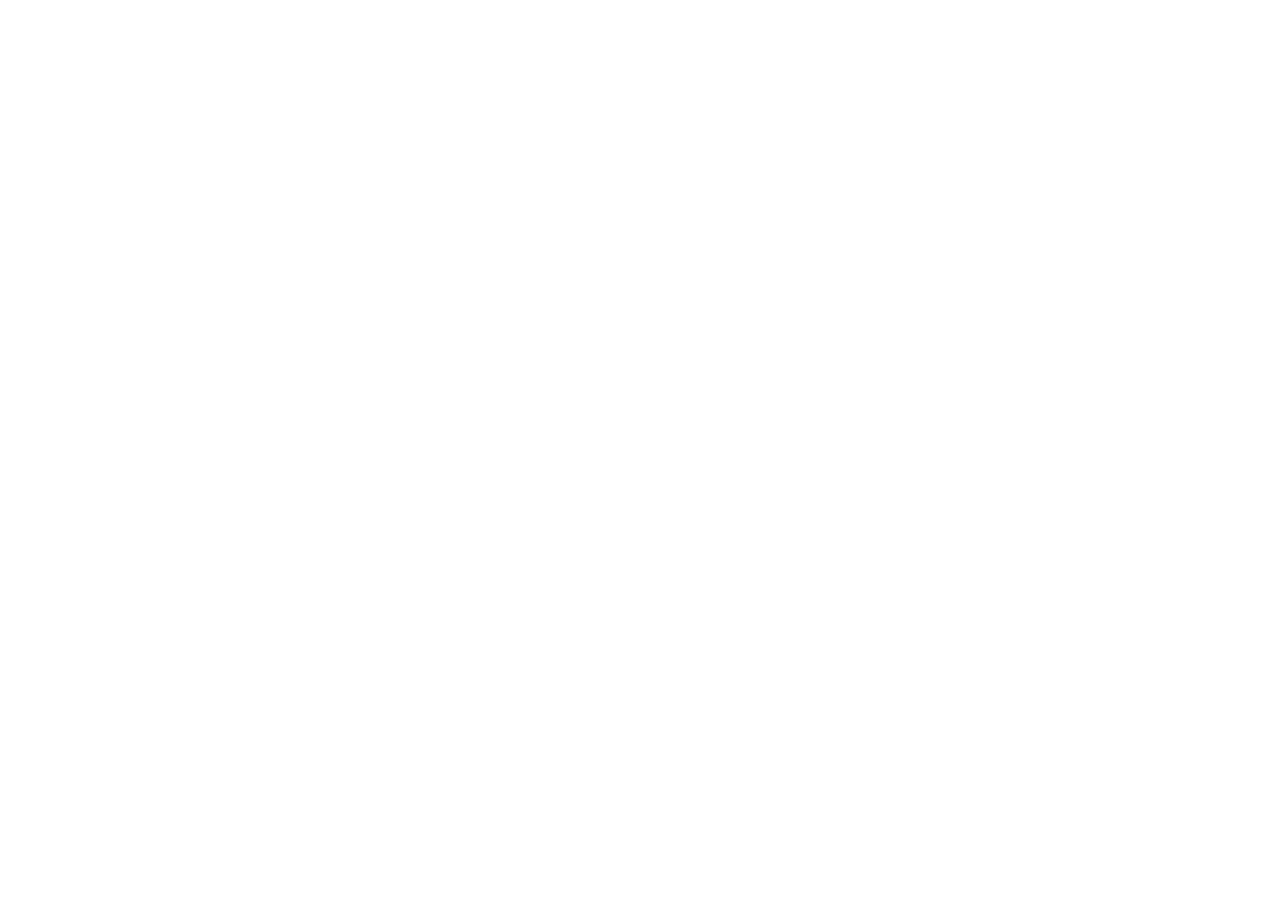
==== index.html @ b843b7ac "FT001: Criação da página inicial do projeto" ====
<!DOCTYPE html>
<html lang="pt-BR">
<head>
    <meta charset="UTF-8">
    <meta name="viewport" content="width=device-width, initial-scale=1.0">
    <title>SuperMovies</title>
</head>
<body>
    
</body>
</html>
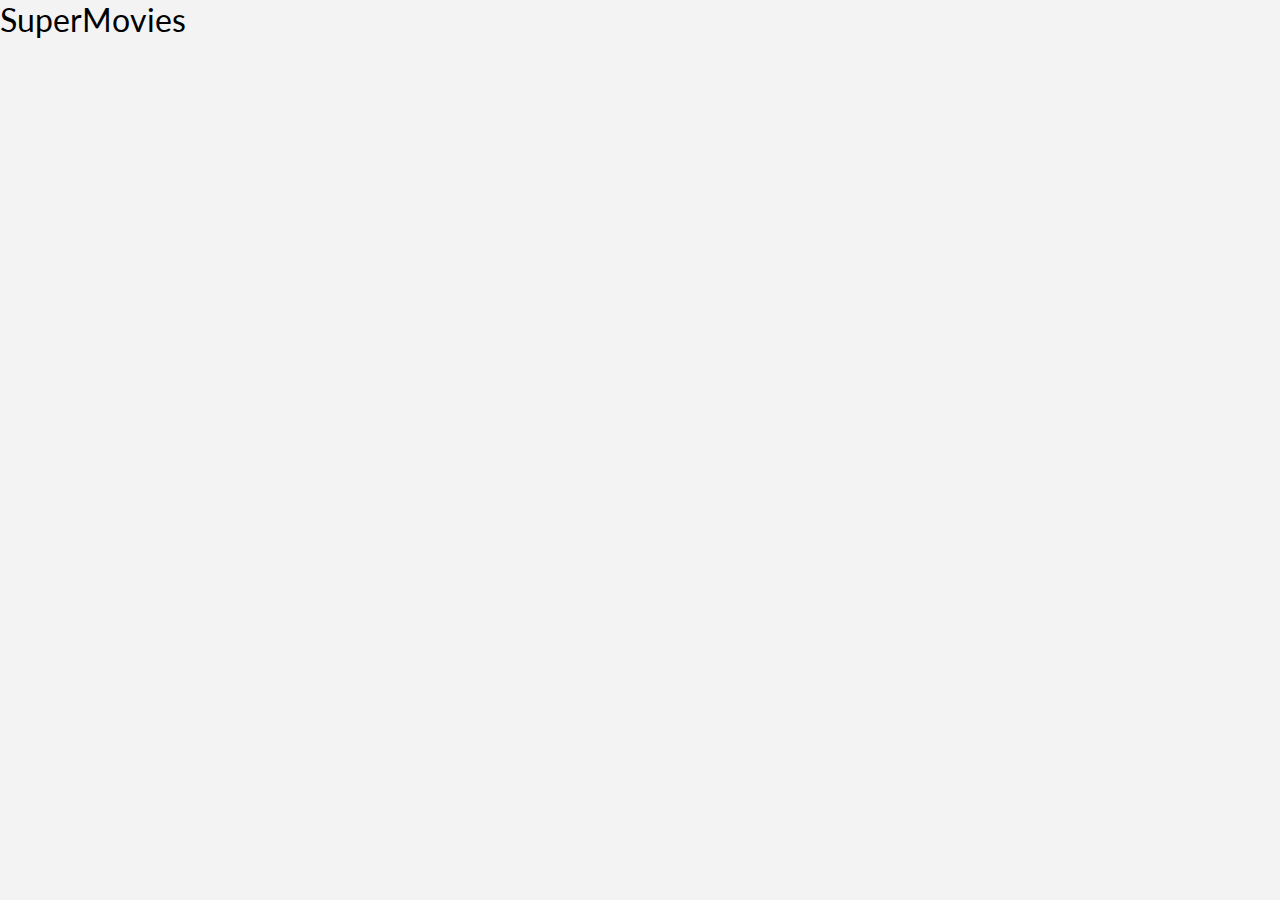
==== commit 5a0ef14b: "FT001: Criação de arquivos de estilo e implementação na 'index.html'" ====
--- a/index.html
+++ b/index.html
@@ -4,8 +4,9 @@
     <meta charset="UTF-8">
     <meta name="viewport" content="width=device-width, initial-scale=1.0">
     <title>SuperMovies</title>
+    <link rel="stylesheet" href="/assets/css/pages/index.css">
 </head>
 <body>
-    
+    <h1>SuperMovies</h1>
 </body>
 </html>--- a/assets/css/pages/index.css
+++ b/assets/css/pages/index.css
@@ -0,0 +1,11 @@
+@import url(/assets/css/global/global.css);
+
+* {
+    font-family: "Lato", sans-serif;
+    font-weight: 400;
+    font-style: normal;   
+}
+
+body{
+    background-color: var(--branco);
+}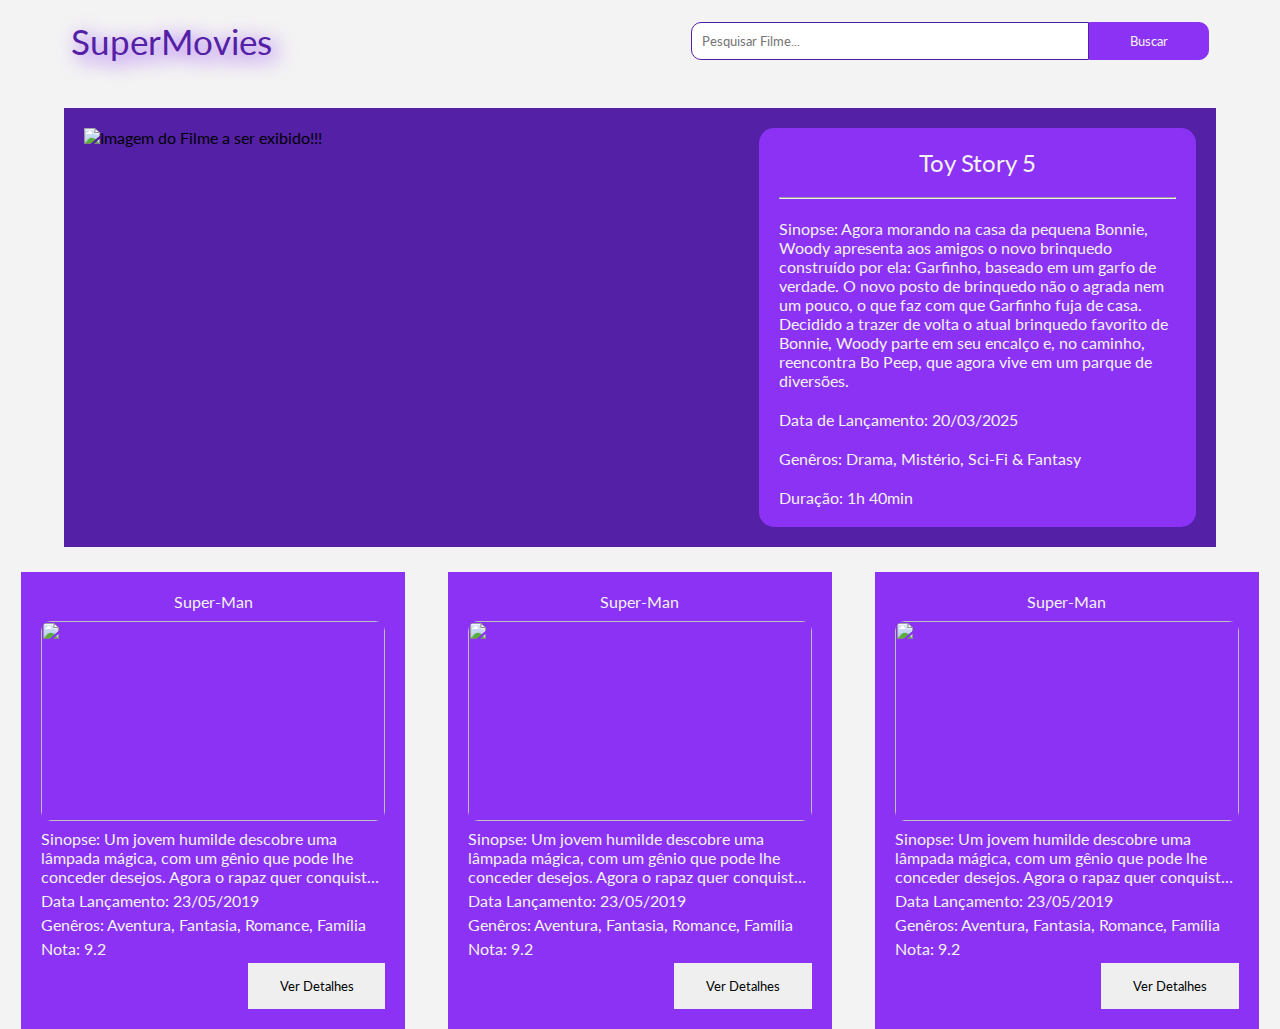
==== commit e50eb066: "FT001: Estilização inicial da página 'index.html'" ====
--- a/index.html
+++ b/index.html
@@ -7,6 +7,68 @@
     <link rel="stylesheet" href="/assets/css/pages/index.css">
 </head>
 <body>
-    <h1>SuperMovies</h1>
+    <header>
+        <h1 class="header__title">SuperMovies</h1>
+
+        <div class="header__search">
+            <input placeholder="Pesquisar Filme..." type="text" class="header__inputSearch">
+            <button class="header__btnSearch">Buscar</button>
+        </div>
+    </header>
+
+    <main>
+        <section class="carousel">
+            <figure class="carousel__imgContainer">
+                <img class="carousel__img" src="" alt="Imagem do Filme a ser exibido!!!">
+            </figure>
+
+            <article class="carousel__content">
+                <h2 class="carousel__title">Toy Story 5</h2>
+                <hr>
+                <p>Sinopse: Agora morando na casa da pequena Bonnie, Woody apresenta aos amigos o novo brinquedo construído por ela: Garfinho, baseado em um garfo de verdade. O novo posto de brinquedo não o agrada nem um pouco, o que faz com que Garfinho fuja de casa. Decidido a trazer de volta o atual brinquedo favorito de Bonnie, Woody parte em seu encalço e, no caminho, reencontra Bo Peep, que agora vive em um parque de diversões.</p>
+                <p>Data de Lançamento: 20/03/2025</p>
+                <p>Genêros: Drama, Mistério, Sci-Fi & Fantasy</p>
+                <p>Duração: 1h 40min</p>
+            </article>
+        </section>
+
+        <section class="container">
+            <div class="container__card">
+                <figure>
+                    <figcaption>Super-Man</figcaption>
+                    <img class= "container__img" src="" alt="">
+                </figure>
+                <p class="container__overview">Sinopse: Um jovem humilde descobre uma lâmpada mágica, com um gênio que pode lhe conceder desejos. Agora o rapaz quer conquistar a moça por quem se apaixonou, mas o que ele não sabe é que a jovem é uma princesa que está prestes a se noivar. Com a ajuda do Gênio, ele tenta se passar por um príncipe para conquistar o amor da moça e a confiança do pai dela.</p>
+                <p>Data Lançamento: 23/05/2019</p>
+                <p>Genêros: Aventura, Fantasia, Romance, Família </p>
+                <p>Nota: 9.2</p>
+                <button class="container__btnDetails" type="button">Ver Detalhes</button>
+            </div>
+
+            <div class="container__card">
+                <figure>
+                    <figcaption>Super-Man</figcaption>
+                    <img class= "container__img" src="" alt="">
+                </figure>
+                <p class="container__overview">Sinopse: Um jovem humilde descobre uma lâmpada mágica, com um gênio que pode lhe conceder desejos. Agora o rapaz quer conquistar a moça por quem se apaixonou, mas o que ele não sabe é que a jovem é uma princesa que está prestes a se noivar. Com a ajuda do Gênio, ele tenta se passar por um príncipe para conquistar o amor da moça e a confiança do pai dela.</p>
+                <p>Data Lançamento: 23/05/2019</p>
+                <p>Genêros: Aventura, Fantasia, Romance, Família </p>
+                <p>Nota: 9.2</p>
+                <button class="container__btnDetails" type="button">Ver Detalhes</button>
+            </div>
+
+            <div class="container__card">
+                <figure>
+                    <figcaption>Super-Man</figcaption>
+                    <img class= "container__img" src="" alt="">
+                </figure>
+                <p class="container__overview">Sinopse: Um jovem humilde descobre uma lâmpada mágica, com um gênio que pode lhe conceder desejos. Agora o rapaz quer conquistar a moça por quem se apaixonou, mas o que ele não sabe é que a jovem é uma princesa que está prestes a se noivar. Com a ajuda do Gênio, ele tenta se passar por um príncipe para conquistar o amor da moça e a confiança do pai dela.</p>
+                <p>Data Lançamento: 23/05/2019</p>
+                <p>Genêros: Aventura, Fantasia, Romance, Família </p>
+                <p>Nota: 9.2</p>
+                <button class="container__btnDetails" type="button">Ver Detalhes</button>
+            </div>
+        </section>
+    </main>
 </body>
 </html>--- a/assets/css/pages/index.css
+++ b/assets/css/pages/index.css
@@ -8,4 +8,155 @@
 
 body{
     background-color: var(--branco);
-}+}
+
+/* Cabeçalho */
+header{
+    display: flex;
+    align-items: center;
+    padding: 20px;
+    margin: 0 4% 0 4%;
+
+    .header__title{
+        flex: 1;
+        color: var(--roxo);
+        text-shadow: 5px 5px 20px var(--violeta);
+        font-size: 2.2rem;
+    }
+
+    .header__search{
+        width: 100%;
+        display: flex;
+        align-items: center;
+        justify-content: end;
+        max-width: 70%;
+
+        .header__inputSearch{
+            width: 50%;
+            border: none;
+            border-top-left-radius: 10px;
+            border-bottom-left-radius: 10px;
+            outline: none;
+            border: 1px solid var(--roxo);
+        }
+
+        .header__inputSearch:focus{
+            border-color: var(--violeta);
+        }
+        
+        .header__btnSearch{
+            color: var(--branco);
+            border: solid 1px var(--violeta);
+            width: 15%;
+            border-top-right-radius: 10px;
+            border-bottom-right-radius: 10px;
+            background-color: var(--violeta);
+            cursor: pointer;
+        }
+
+        .header__btnSearch:hover{
+            opacity: 0.8;
+        }
+
+        .header__btnSearch:active{
+            background-color: var(--roxo);
+        }
+
+        .header__inputSearch, .header__btnSearch{
+            padding: 10px;
+        }
+    }
+}
+
+/* Corpo/Main */
+main{
+    margin-top: 2%;
+    display: flex;
+    flex-flow: column wrap;
+    align-items: center;
+
+    .carousel{
+        display: flex;
+        width: 90%;
+        background-color: var(--roxo);
+        padding: 20px;
+        gap: 20px;
+
+        .carousel__imgContainer{
+            flex: 60%;
+            overflow: hidden;
+
+            .carousel__img{
+                height: 400px;
+            }
+        }
+
+        .carousel__content{
+            display: flex;
+            flex-flow: column wrap;
+            gap: 20px;
+            flex: 40%;
+            padding: 20px;
+            background-color: var(--violeta);
+            color: var(--branco);
+            border-radius: 15px;
+
+            .carousel__title{
+                text-align: center;
+            }
+        }
+    }
+
+    .container{
+        display: flex;
+        flex-flow: row wrap;
+        width: 100%;
+        margin-top: 2%;
+        justify-content: space-around;
+        
+        .container__card{
+            background-color: var(--violeta);
+            color: var(--branco);
+            display: flex;
+            flex-flow: column wrap;
+            width: 30%;
+            padding: 20px;
+            gap: 5px;
+
+            figcaption{
+                text-align: center;
+            }
+            
+            .container__img{
+                margin-top: 10px;
+                width: 100%;       
+                height: 200px;       
+                object-fit: cover;   
+                border-radius: 10px;
+            }
+
+            .container__overview{
+                display: -webkit-box;                
+                -webkit-box-orient: vertical;        
+                -webkit-line-clamp: 3;                
+                line-clamp: 3;
+                overflow: hidden;                   
+                text-overflow: ellipsis;
+            }
+
+            .container__btnDetails{
+                width: 40%;
+                padding: 15px;
+                margin: 0 0 0 60%;
+                border: none;
+                cursor: pointer;
+            }
+
+            .container__btnDetails:hover{
+                background-color: var(--roxo);
+                color: var(--branco);
+            }
+        }
+    }
+}
+
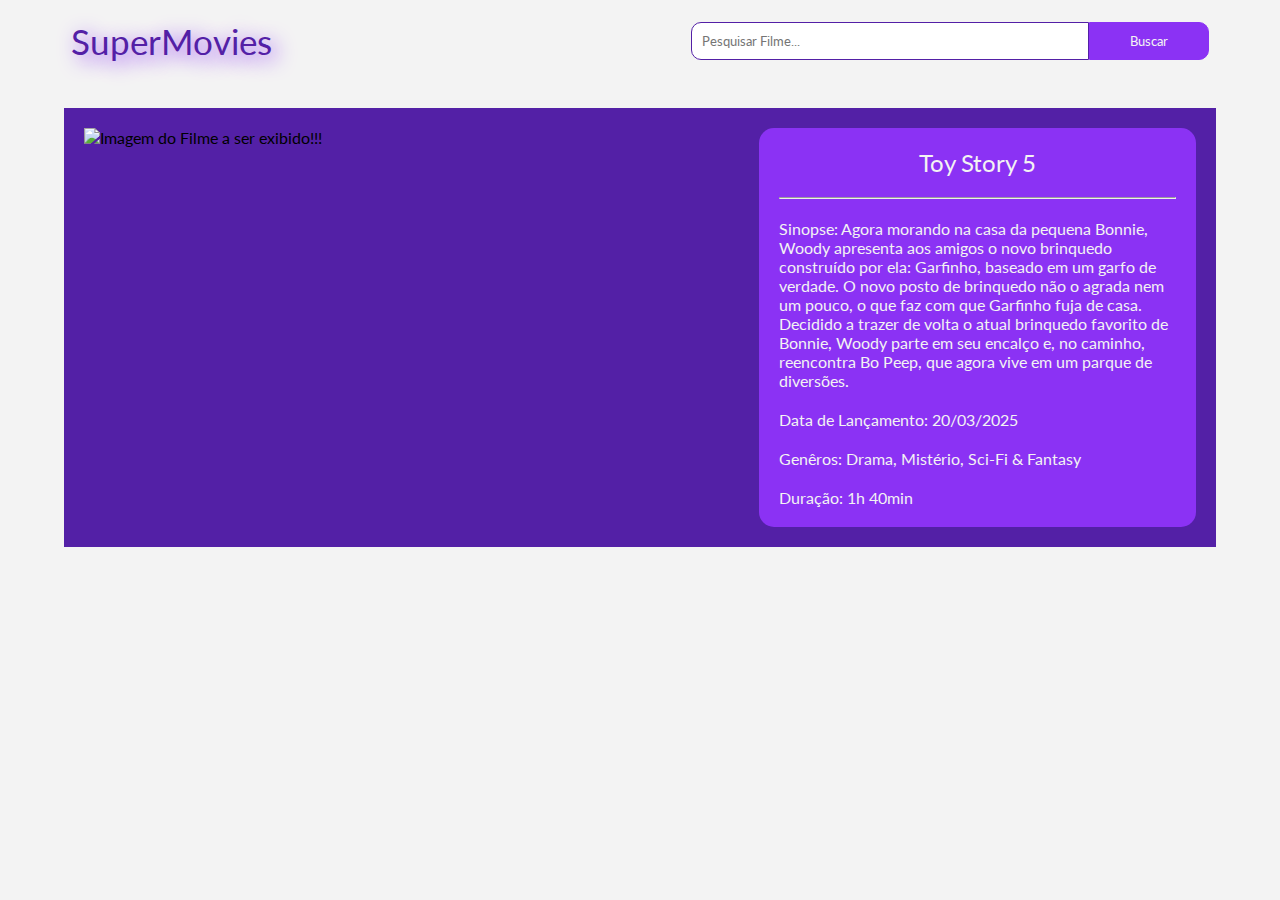
==== commit 609afac1: "FT002: Implementando o arquivo 'index.js' no arquivo 'index.html'" ====
--- a/index.html
+++ b/index.html
@@ -32,43 +32,9 @@
             </article>
         </section>
 
-        <section class="container">
-            <div class="container__card">
-                <figure>
-                    <figcaption>Super-Man</figcaption>
-                    <img class= "container__img" src="" alt="">
-                </figure>
-                <p class="container__overview">Sinopse: Um jovem humilde descobre uma lâmpada mágica, com um gênio que pode lhe conceder desejos. Agora o rapaz quer conquistar a moça por quem se apaixonou, mas o que ele não sabe é que a jovem é uma princesa que está prestes a se noivar. Com a ajuda do Gênio, ele tenta se passar por um príncipe para conquistar o amor da moça e a confiança do pai dela.</p>
-                <p>Data Lançamento: 23/05/2019</p>
-                <p>Genêros: Aventura, Fantasia, Romance, Família </p>
-                <p>Nota: 9.2</p>
-                <button class="container__btnDetails" type="button">Ver Detalhes</button>
-            </div>
+        <section class="container"></section>
+    </main>
 
-            <div class="container__card">
-                <figure>
-                    <figcaption>Super-Man</figcaption>
-                    <img class= "container__img" src="" alt="">
-                </figure>
-                <p class="container__overview">Sinopse: Um jovem humilde descobre uma lâmpada mágica, com um gênio que pode lhe conceder desejos. Agora o rapaz quer conquistar a moça por quem se apaixonou, mas o que ele não sabe é que a jovem é uma princesa que está prestes a se noivar. Com a ajuda do Gênio, ele tenta se passar por um príncipe para conquistar o amor da moça e a confiança do pai dela.</p>
-                <p>Data Lançamento: 23/05/2019</p>
-                <p>Genêros: Aventura, Fantasia, Romance, Família </p>
-                <p>Nota: 9.2</p>
-                <button class="container__btnDetails" type="button">Ver Detalhes</button>
-            </div>
-
-            <div class="container__card">
-                <figure>
-                    <figcaption>Super-Man</figcaption>
-                    <img class= "container__img" src="" alt="">
-                </figure>
-                <p class="container__overview">Sinopse: Um jovem humilde descobre uma lâmpada mágica, com um gênio que pode lhe conceder desejos. Agora o rapaz quer conquistar a moça por quem se apaixonou, mas o que ele não sabe é que a jovem é uma princesa que está prestes a se noivar. Com a ajuda do Gênio, ele tenta se passar por um príncipe para conquistar o amor da moça e a confiança do pai dela.</p>
-                <p>Data Lançamento: 23/05/2019</p>
-                <p>Genêros: Aventura, Fantasia, Romance, Família </p>
-                <p>Nota: 9.2</p>
-                <button class="container__btnDetails" type="button">Ver Detalhes</button>
-            </div>
-        </section>
-    </main>
+    <script type="module" src="assets/js/index.js"></script>
 </body>
 </html>--- a/assets/css/pages/index.css
+++ b/assets/css/pages/index.css
@@ -112,13 +112,15 @@
         flex-flow: row wrap;
         width: 100%;
         margin-top: 2%;
-        justify-content: space-around;
+        justify-content: center;
+        gap: 30px;
         
         .container__card{
             background-color: var(--violeta);
             color: var(--branco);
             display: flex;
             flex-flow: column wrap;
+            justify-content: space-between;
             width: 30%;
             padding: 20px;
             gap: 5px;
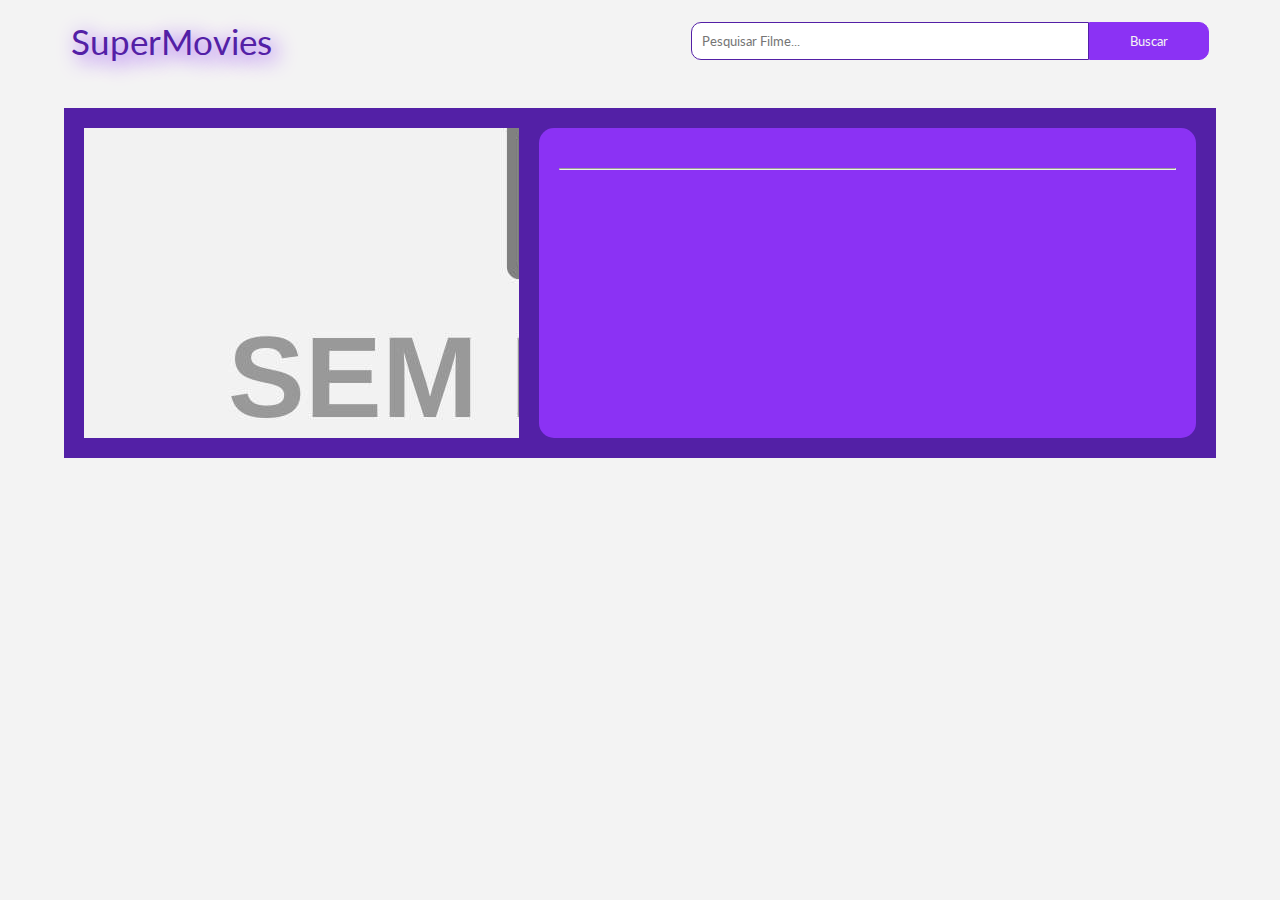
==== commit 89a2b798: "FT002: Terminando a implementação do carrosel e dos cards com dados da Api na página index.html" ====
--- a/index.html
+++ b/index.html
@@ -19,16 +19,16 @@
     <main>
         <section class="carousel">
             <figure class="carousel__imgContainer">
-                <img class="carousel__img" src="" alt="Imagem do Filme a ser exibido!!!">
+                <img class="carousel__img" src="assets/imgs/semImagem.jpg" alt="Imagem do Filme a ser exibido!!!">
             </figure>
 
             <article class="carousel__content">
-                <h2 class="carousel__title">Toy Story 5</h2>
+                <h2 class="carousel__title"></h2>
                 <hr>
-                <p>Sinopse: Agora morando na casa da pequena Bonnie, Woody apresenta aos amigos o novo brinquedo construído por ela: Garfinho, baseado em um garfo de verdade. O novo posto de brinquedo não o agrada nem um pouco, o que faz com que Garfinho fuja de casa. Decidido a trazer de volta o atual brinquedo favorito de Bonnie, Woody parte em seu encalço e, no caminho, reencontra Bo Peep, que agora vive em um parque de diversões.</p>
-                <p>Data de Lançamento: 20/03/2025</p>
-                <p>Genêros: Drama, Mistério, Sci-Fi & Fantasy</p>
-                <p>Duração: 1h 40min</p>
+                <p class="carousel__overview"></p>
+                <p class="carousel__genre"></p>
+                <p class="carousel__minimumDate"></p>
+                <p class="carousel__maximumDate"></p>
             </article>
         </section>
 
--- a/assets/css/pages/index.css
+++ b/assets/css/pages/index.css
@@ -81,28 +81,39 @@
         background-color: var(--roxo);
         padding: 20px;
         gap: 20px;
+        height: 350px;
+        overflow: hidden;
 
         .carousel__imgContainer{
-            flex: 60%;
+            flex: 30%;
+            display: flex;
+            align-items: center;
             overflow: hidden;
-
-            .carousel__img{
-                height: 400px;
-            }
         }
 
         .carousel__content{
             display: flex;
             flex-flow: column wrap;
             gap: 20px;
-            flex: 40%;
+            flex: 50%;
             padding: 20px;
             background-color: var(--violeta);
             color: var(--branco);
             border-radius: 15px;
+            height: 100%;
+            overflow: hidden;
 
             .carousel__title{
                 text-align: center;
+            }
+
+            .carousel__overview{
+                display: -webkit-box;                
+                -webkit-box-orient: vertical;        
+                -webkit-line-clamp: 5;                
+                line-clamp: 5;
+                overflow: hidden;                   
+                text-overflow: ellipsis;
             }
         }
     }
@@ -123,7 +134,7 @@
             justify-content: space-between;
             width: 30%;
             padding: 20px;
-            gap: 5px;
+            gap: 8px;
 
             figcaption{
                 text-align: center;
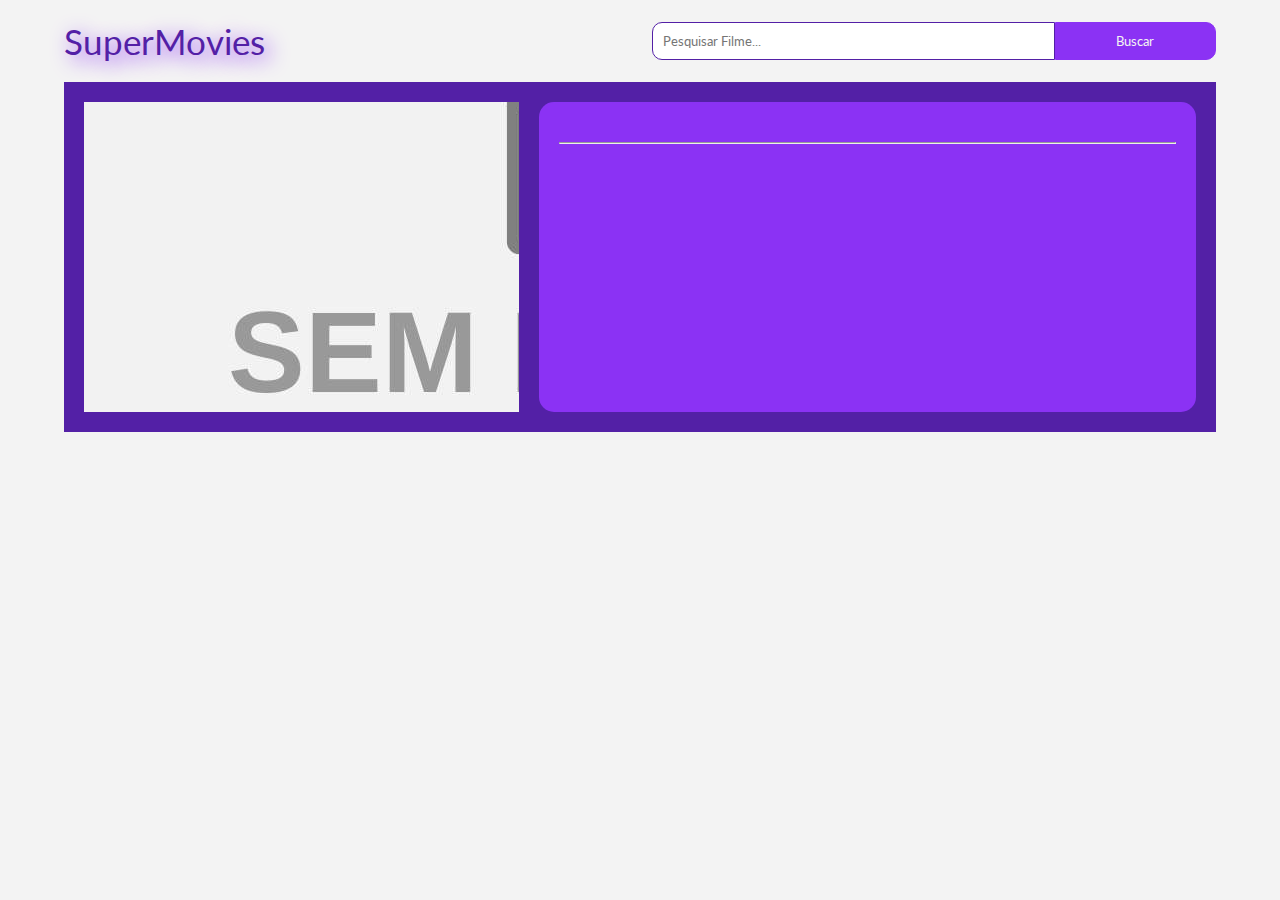
==== commit ede0f269: "FT004: Fazendo o direcionamento da 'index.html' para a 'search.html'" ====
--- a/index.html
+++ b/index.html
@@ -12,7 +12,7 @@
 
         <div class="header__search">
             <input placeholder="Pesquisar Filme..." type="text" class="header__inputSearch">
-            <button class="header__btnSearch">Buscar</button>
+            <a class="header__aSearch"><button class="header__btnSearch">Buscar</button></a>
         </div>
     </header>
 
--- a/assets/css/pages/index.css
+++ b/assets/css/pages/index.css
@@ -14,8 +14,8 @@
 header{
     display: flex;
     align-items: center;
-    padding: 20px;
-    margin: 0 4% 0 4%;
+    padding: 20px 0;
+    margin: 0 5% 0 5%;
 
     .header__title{
         flex: 1;
@@ -43,15 +43,19 @@
         .header__inputSearch:focus{
             border-color: var(--violeta);
         }
-        
-        .header__btnSearch{
-            color: var(--branco);
-            border: solid 1px var(--violeta);
-            width: 15%;
-            border-top-right-radius: 10px;
-            border-bottom-right-radius: 10px;
-            background-color: var(--violeta);
-            cursor: pointer;
+
+        .header__aSearch{
+            width: 20%;
+
+            .header__btnSearch{
+                width: 100%;
+                color: var(--branco);
+                border: solid 1px var(--violeta);
+                border-top-right-radius: 10px;
+                border-bottom-right-radius: 10px;
+                background-color: var(--violeta);
+                cursor: pointer;
+            }
         }
 
         .header__btnSearch:hover{
@@ -70,14 +74,14 @@
 
 /* Corpo/Main */
 main{
-    margin-top: 2%;
+    margin: 0 5% 0 5%;
     display: flex;
     flex-flow: column wrap;
     align-items: center;
 
     .carousel{
         display: flex;
-        width: 90%;
+        width: 100%;
         background-color: var(--roxo);
         padding: 20px;
         gap: 20px;
@@ -123,7 +127,7 @@
         flex-flow: row wrap;
         width: 100%;
         margin-top: 2%;
-        justify-content: center;
+        justify-content: space-between;
         gap: 30px;
         
         .container__card{
@@ -170,6 +174,10 @@
                 color: var(--branco);
             }
         }
+
+        .container__card--ghost{
+            visibility: hidden;
+        }
     }
 }
 
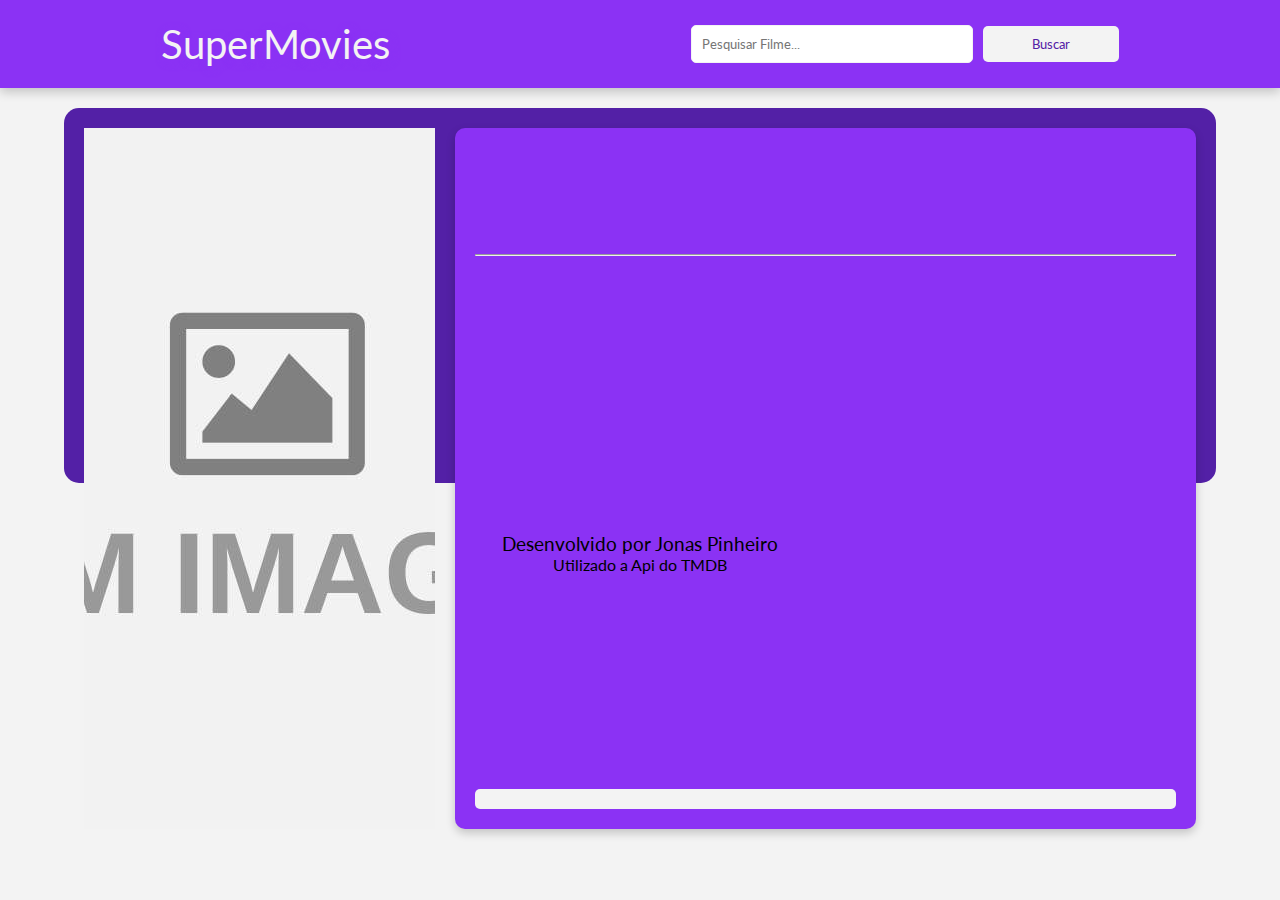
==== commit b70cf657: "FT005: Fazendo alterações no script e na estilização da página 'index.html'" ====
--- a/index.html
+++ b/index.html
@@ -29,12 +29,18 @@
                 <p class="carousel__genre"></p>
                 <p class="carousel__minimumDate"></p>
                 <p class="carousel__maximumDate"></p>
+                <a class="carousel__a"><button class="carousel__btnDetails"></button></a></button>
             </article>
         </section>
 
         <section class="container"></section>
     </main>
 
+    <footer>
+        <h3>Desenvolvido por Jonas Pinheiro</h3>
+        <h4>Utilizado a Api do TMDB</h4>
+    </footer>
+
     <script type="module" src="assets/js/index.js"></script>
 </body>
 </html>--- a/assets/css/pages/index.css
+++ b/assets/css/pages/index.css
@@ -1,4 +1,5 @@
 @import url(/assets/css/global/global.css);
+@import url(/assets/css/pages/indexMedia.css);
 
 * {
     font-family: "Lato", sans-serif;
@@ -14,30 +15,28 @@
 header{
     display: flex;
     align-items: center;
-    padding: 20px 0;
-    margin: 0 5% 0 5%;
+    justify-content: space-around;
+    padding: 20px 10px;
+    box-shadow: 0px 4px 10px rgba(0, 0, 0, 0.2);
+    background: var(--violeta);
 
     .header__title{
-        flex: 1;
-        color: var(--roxo);
-        text-shadow: 5px 5px 20px var(--violeta);
-        font-size: 2.2rem;
+        color: var(--branco);
+        text-shadow: 2px 2px 10px var(--violeta);
+        font-size: 2.5rem;
     }
 
     .header__search{
-        width: 100%;
         display: flex;
         align-items: center;
-        justify-content: end;
-        max-width: 70%;
+        gap: 10px;
 
         .header__inputSearch{
-            width: 50%;
-            border: none;
-            border-top-left-radius: 10px;
-            border-bottom-left-radius: 10px;
+            width: 350px;
+            padding: 10px;
+            border: 1px solid var(--branco);
+            border-radius: 5px;
             outline: none;
-            border: 1px solid var(--roxo);
         }
 
         .header__inputSearch:focus{
@@ -45,72 +44,68 @@
         }
 
         .header__aSearch{
-            width: 20%;
+            width: 40%;
 
             .header__btnSearch{
                 width: 100%;
-                color: var(--branco);
-                border: solid 1px var(--violeta);
-                border-top-right-radius: 10px;
-                border-bottom-right-radius: 10px;
-                background-color: var(--violeta);
+                padding: 10px 15px;
+                border: none;
+                border-radius: 5px;
+                background-color: var(--branco);
+                color: var(--roxo);
                 cursor: pointer;
+                transition: 0.3s;
             }
         }
 
         .header__btnSearch:hover{
-            opacity: 0.8;
-        }
-
-        .header__btnSearch:active{
             background-color: var(--roxo);
-        }
-
-        .header__inputSearch, .header__btnSearch{
-            padding: 10px;
+            color: var(--branco);
         }
     }
 }
 
 /* Corpo/Main */
 main{
-    margin: 0 5% 0 5%;
+    padding: 20px 5%;
     display: flex;
-    flex-flow: column wrap;
+    flex-direction: column;
     align-items: center;
 
     .carousel{
         display: flex;
+        flex-wrap: wrap;
         width: 100%;
         background-color: var(--roxo);
         padding: 20px;
         gap: 20px;
-        height: 350px;
-        overflow: hidden;
+        height: 375px;
+        border-radius: 15px;
 
         .carousel__imgContainer{
-            flex: 30%;
+            flex: 1;
             display: flex;
             align-items: center;
+            justify-content: center;
             overflow: hidden;
         }
 
         .carousel__content{
+            flex: 2;
             display: flex;
-            flex-flow: column wrap;
-            gap: 20px;
-            flex: 50%;
+            flex-direction: column;
+            gap: 15px;
             padding: 20px;
             background-color: var(--violeta);
+            justify-content: space-between;
             color: var(--branco);
-            border-radius: 15px;
-            height: 100%;
-            overflow: hidden;
+            border-radius: 10px;
+            box-shadow: 0px 4px 10px rgba(0, 0, 0, 0.2);
 
             .carousel__title{
                 text-align: center;
-            }
-
+                font-size: 1.8rem;
+            }
             .carousel__overview{
                 display: -webkit-box;                
                 -webkit-box-orient: vertical;        
@@ -118,27 +113,50 @@
                 line-clamp: 5;
                 overflow: hidden;                   
                 text-overflow: ellipsis;
+            }        
+            
+            .carousela{
+                width: 100%;
+            };
+
+            .carousel__btnDetails{
+                padding: 10px;
+                width: 100%;
+                border: none;
+                background-color: var(--branco);
+                color: var(--violeta);
+                border-radius: 5px;
+                cursor: pointer;
+                transition: 0.3s;
+            }
+
+            .carousel__btnDetails:hover{
+                background-color: var(--roxo);
+                color: var(--branco);
             }
         }
     }
 
     .container{
         display: flex;
-        flex-flow: row wrap;
+        flex-wrap: wrap;
+        justify-content: space-between;
+        gap: 20px;
+        margin-top: 20px;
         width: 100%;
-        margin-top: 2%;
-        justify-content: space-between;
-        gap: 30px;
         
         .container__card{
             background-color: var(--violeta);
             color: var(--branco);
             display: flex;
-            flex-flow: column wrap;
+            flex-direction: column;
             justify-content: space-between;
             width: 30%;
             padding: 20px;
-            gap: 8px;
+            border-radius: 10px;
+            box-shadow: 0px 4px 10px rgba(0, 0, 0, 0.2);
+            transition: 0.3s;
+            gap: 10px;
 
             figcaption{
                 text-align: center;
@@ -148,8 +166,8 @@
                 margin-top: 10px;
                 width: 100%;       
                 height: 200px;       
-                object-fit: cover;   
                 border-radius: 10px;
+                overflow: hidden;
             }
 
             .container__overview{
@@ -162,11 +180,14 @@
             }
 
             .container__btnDetails{
-                width: 40%;
-                padding: 15px;
-                margin: 0 0 0 60%;
+                padding: 10px;
+                width: 100%;
                 border: none;
+                background-color: var(--branco);
+                color: var(--violeta);
+                border-radius: 5px;
                 cursor: pointer;
+                transition: 0.3s;
             }
 
             .container__btnDetails:hover{
@@ -175,9 +196,74 @@
             }
         }
 
+        .container__card:hover {
+            transform: scale(1.05);
+        }
+
         .container__card--ghost{
             visibility: hidden;
         }
     }
 }
 
+footer{
+    display: flex;
+    padding: 10px;
+    justify-content: center;
+    align-items: center;
+    flex-direction: column;
+}
+
+@media (max-width: 900px) {
+    main{
+        .container{
+            .container__card{
+                figcaption{
+                    height: 40px;
+                }
+            }
+        }
+    }
+}
+
+@media (max-width: 768px) {
+    header {
+        gap: 10px;
+        margin: 0;
+        flex-direction: column;
+        text-align: center;
+
+        .header__title {
+            font-size: 1.8rem;
+        }
+        .header__search {
+            flex-direction: column;
+            width: 100%;
+            align-items: center;
+        }
+        .header__inputSearch {
+            width: 80%;
+            margin-bottom: 10px;
+        }
+    }
+
+    main{
+        padding: 10px 0;
+
+        .carousel {
+            flex-direction: column;
+            height: auto;
+            align-items: center;
+            text-align: center;
+
+            .carousel__imgContainer, .carousel__content {
+                max-width: 100%;
+            }
+        }
+        
+        .container .container__card {
+            width: 100%;
+        }
+    }
+
+}